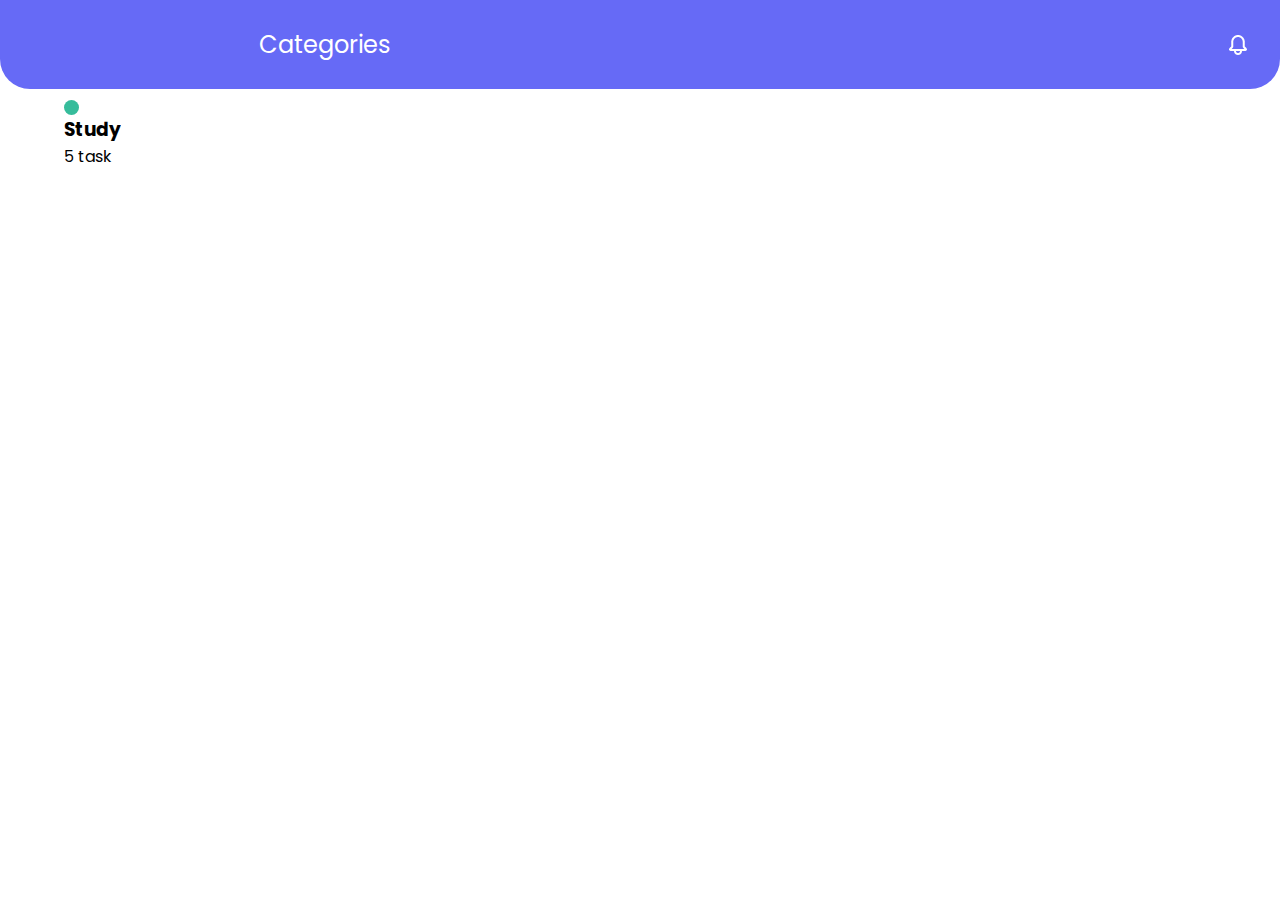
==== pages/categories.html @ d07f0fd4 "inital commint" ====
<!DOCTYPE html>
<html lang="en">
  <head>
    <meta charset="UTF-8" />
    <meta http-equiv="X-UA-Compatible" content="IE=edge" />
    <meta name="viewport" content="width=device-width, initial-scale=1.0" />
    <link rel="stylesheet" href="../assets/css/style.css" />
    <title>Document</title>
  </head>

  <body>
    <!-- Header section -->
    <header>
      <div class="container">
        <div class="category">
          <h1>Categories</h1>
          <img src="../assets/icons/notifaction.png" alt="" />
        </div>
      </div>
    </header>
    <!-- work section -->
    <section>
      <div class="work-section">
        <div class="sutdy">
          <div></div>
          <div class="text">
            <h3>Study</h3>
            <p>5 task</p>
          </div>
        </div>
      </div>
    </section>
  </body>
</html>
---- assets/css/style.css ----
@import url("https://fonts.googleapis.com/css2?family=Poppins:wght@400;700&display=swap");
* {
  margin: 0;
  padding: 0;
  box-sizing: border-box;
  font-family: "Poppins", sans-serif;
}
html {
  font-size: 16px;
}
main {
  width: 450px;
  margin: 0 auto;
  display: flex;
  align-items: center;
  justify-content: center;
  flex-direction: column;

  height: 100vh;
  overflow: auto;
}

main .logo-section {
  padding: 1rem;
}

main .logo-section .logo {
  background-color: rgba(102, 106, 246, 255);
  height: 6rem;
  width: 6rem;
  margin: 0 auto;
  border-radius: 50%;
  margin-bottom: 1.6rem;
}

main .logo-section .logo h1 {
  text-align: center;
  padding-top: 1.3rem;
  font-size: 2.5rem;
  color: #ffffff;
  font-weight: 200;
}
.main-text h1 {
  font-size: 1.2rem;
  font-weight: 600;
  color: rgba(49, 68, 108, 255);
  margin-bottom: 2rem;
}

main .signup-section {
  width: 60%;
  /* background-color: red; */
}
main .signup-section form {
  display: flex;
  align-items: center;
  justify-content: center;
  flex-direction: column;
  gap: 1rem;
  margin-bottom: 2rem;
  width: 90%;
}
form .group-control {
  width: 100%;
}
form .group-control label {
  display: block;
  font-size: 0.7rem;
  color: rgba(67, 74, 84, 255);
  font-weight: 500;
}

form .group-control input {
  width: 100%;
  outline: none;
  padding: 6px 1rem;
  font-size: 16px;
  border: 0.3px solid rgba(229, 226, 226, 255);
  margin-top: 0.2rem;
  border-radius: 4px;
}

.btn {
  padding: 0.7rem 2rem;
  border: none;
  border-radius: 12px;
  font-size: 1rem;
  color: #ffffff;
  font-weight: 500;
}
.btn-primary {
  background-color: rgba(102, 106, 246, 255);
}

main .social-section h5 {
  text-align: center;
  color: rgba(190, 196, 205, 255);
  font-weight: 400;
  margin-bottom: 1rem;
}

main .social-section .social-icons {
  /* display: flex;
  align-items: center; */
  display: grid;
  grid-template-columns: repeat(2, 1fr);
  gap: 1.6rem;
  margin-bottom: 3rem;
}

main .social-section .social-icons img {
  height: 60px;
  width: 60px;
}

main .login {
  position: absolute;
  bottom: 15px;
}

main .login p {
  color: rgba(190, 196, 205, 255);
  font-size: 13px;
}
main .login p a {
  text-decoration: none;
  font-weight: 500;
  color: rgba(102, 106, 246, 255);
}

@media screen and (max-width: 450px) {
  main {
    width: 90%;
  }
}

header {
  background-color: rgba(102, 106, 246, 255);
  padding: 1.7rem 1.5rem;
  border-bottom-left-radius: 30px;
  border-bottom-right-radius: 30px;
  position: fixed;
  width: 100%;
}

header .container {
  width: 70%;
  margin: 0 auto;
}

header .container .category {
  display: flex;
  align-items: center;
  justify-content: space-between;
}

header .container .category h1 {
  color: #fff;
  font-size: 1.5rem;

  margin-left: 50px;
  font-weight: 400;
}
header .container .category img {
  position: absolute;
  right: 30px;
}
section {
  position: absolute;
  margin-top: 100px;
  width: 100%;
}
section .work-section {
  width: 90%;
  margin: 0 auto;
}
section .work-section .sutdy div:first-child {
  height: 15px;
  width: 15px;
  background-color: rgba(54, 188, 155, 255);
  border-radius: 50%;
}
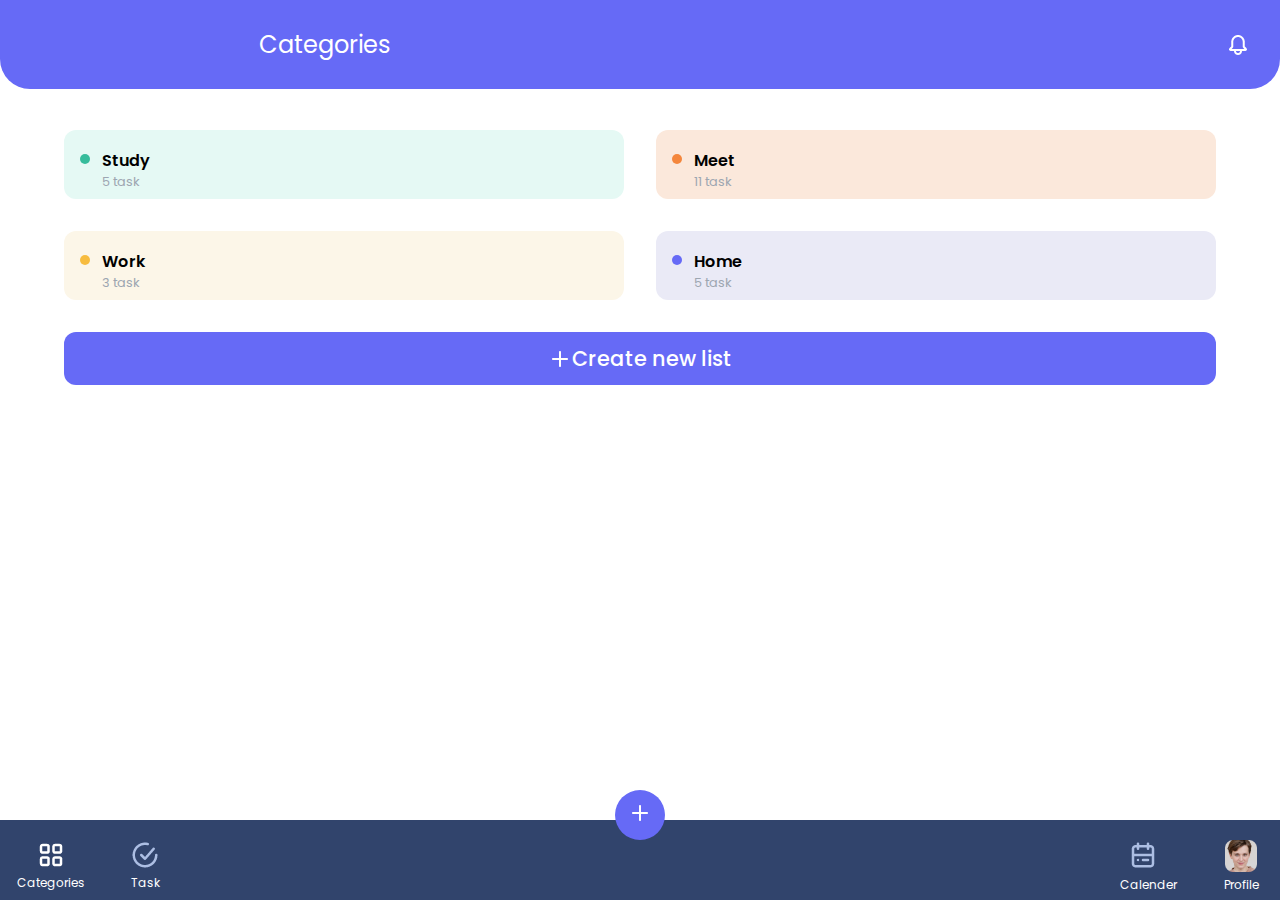
==== commit 0b6332dd: "second page" ====
--- a/pages/categories.html
+++ b/pages/categories.html
@@ -20,15 +20,81 @@
     </header>
     <!-- work section -->
     <section>
-      <div class="work-section">
-        <div class="sutdy">
-          <div></div>
-          <div class="text">
-            <h3>Study</h3>
-            <p>5 task</p>
+      <div class="main-section">
+        <div class="work-section">
+          <div class="sutdy">
+            <div class="dot-green"></div>
+            <div class="text">
+              <h3>Study</h3>
+              <p>5 task</p>
+            </div>
+          </div>
+          <div class="meet">
+            <div class="dot-orange"></div>
+            <div class="text">
+              <h3>Meet</h3>
+              <p>11 task</p>
+            </div>
+          </div>
+          <div class="work">
+            <div class="dot-yellow"></div>
+            <div class="text">
+              <h3>Work</h3>
+              <p>3 task</p>
+            </div>
+          </div>
+          <div class="home">
+            <div class="dot-blue"></div>
+            <div class="text">
+              <h3>Home</h3>
+              <p>5 task</p>
+            </div>
+          </div>
+        </div>
+        <div class="button-section">
+          <a href="#" class="btn btn-primary btn-block">
+            <img src="../assets/icons/add.png" alt="" />
+            <span>Create new list</span>
+          </a>
+        </div>
+      </div>
+    </section>
+
+    <footer>
+      <div class="bottom-nav">
+        <div class="add-section">
+          <a href="#"><img src="../assets/icons/add.png" alt="" /></a>
+        </div>
+        <div class="left-links-section">
+          <div class="categories">
+            <div>
+              <img src="../assets/icons/home.png" alt="" />
+            </div>
+
+            <a href="#">Categories</a>
+          </div>
+          <div class="task">
+            <div>
+              <img src="../assets/icons/tick.png" alt="" />
+            </div>
+            <a href="#">Task</a>
+          </div>
+        </div>
+        <div class="right-links-section">
+          <div class="calender">
+            <div>
+              <img src="../assets/icons/envalp.png" alt="" />
+            </div>
+            <a href="#">Calender</a>
+          </div>
+          <div class="profile">
+            <div>
+              <img src="../assets/icons/face.png" alt="" />
+            </div>
+            <a href="#">Profile</a>
           </div>
         </div>
       </div>
-    </section>
+    </footer>
   </body>
 </html>
--- a/assets/css/style.css
+++ b/assets/css/style.css
@@ -167,16 +167,249 @@
 }
 section {
   position: absolute;
-  margin-top: 100px;
-  width: 100%;
-}
-section .work-section {
+  margin-top: 130px;
+  width: 100%;
+  z-index: -1;
+}
+.main-section {
   width: 90%;
   margin: 0 auto;
 }
-section .work-section .sutdy div:first-child {
-  height: 15px;
-  width: 15px;
+/* .content {
+  position: absolute;
+  top: 400px;
+  z-index: -1;
+  margin-top: 30px;
+} */
+section .work-section .sutdy .dot-green {
+  height: 10px;
+  width: 10px;
   background-color: rgba(54, 188, 155, 255);
   border-radius: 50%;
-}
+  position: absolute;
+  top: 24px;
+}
+section .work-section .meet .dot-orange {
+  height: 10px;
+  width: 10px;
+  background-color: rgba(244, 134, 60, 255);
+  border-radius: 50%;
+  position: absolute;
+  top: 24px;
+}
+section .work-section .work .dot-yellow {
+  height: 10px;
+  width: 10px;
+  background-color: rgba(247, 188, 63, 255);
+  border-radius: 50%;
+  position: absolute;
+  top: 24px;
+}
+section .work-section .home .dot-blue {
+  height: 10px;
+  width: 10px;
+  background-color: rgba(102, 106, 246, 255);
+  border-radius: 50%;
+  position: absolute;
+  top: 24px;
+}
+
+.work-section {
+  display: grid;
+  grid-template-columns: repeat(2, 1fr);
+  grid-gap: 2rem;
+}
+section .work-section .sutdy {
+  background-color: rgba(229, 249, 244, 255);
+  display: flex;
+  align-items: center;
+  padding: 0.5rem 1rem;
+  border-radius: 12px;
+  position: relative;
+}
+section .work-section .sutdy .text {
+  margin-top: 10px;
+  margin-left: 1.4rem;
+}
+section .work-section .sutdy .text h3 {
+  font-size: 1rem;
+  font-weight: 600;
+}
+section .work-section .sutdy .text p {
+  font-size: 0.8rem;
+  color: rgba(157, 166, 177, 255);
+}
+
+section .work-section .meet .text {
+  margin-top: 10px;
+  margin-left: 1.4rem;
+}
+section .work-section .meet .text h3 {
+  font-size: 1rem;
+  font-weight: 600;
+}
+section .work-section .meet .text p {
+  font-size: 0.8rem;
+  color: rgba(157, 166, 177, 255);
+}
+
+section .work-section .work .text {
+  margin-top: 10px;
+  margin-left: 1.4rem;
+}
+section .work-section .work .text h3 {
+  font-size: 1rem;
+  font-weight: 600;
+}
+section .work-section .work .text p {
+  font-size: 0.8rem;
+  color: rgba(157, 166, 177, 255);
+}
+
+section .work-section .home .text {
+  margin-top: 10px;
+  margin-left: 1.4rem;
+}
+section .work-section .home .text h3 {
+  font-size: 1rem;
+  font-weight: 600;
+}
+section .work-section .home .text p {
+  font-size: 0.8rem;
+  color: rgba(157, 166, 177, 255);
+}
+section .work-section .meet {
+  background-color: rgba(251, 232, 219, 255);
+  display: flex;
+  align-items: center;
+  padding: 0.5rem 1rem;
+  border-radius: 12px;
+  position: relative;
+}
+section .work-section .work {
+  background-color: rgba(252, 246, 232, 255);
+  display: flex;
+  align-items: center;
+  padding: 0.5rem 1rem;
+  border-radius: 12px;
+  position: relative;
+}
+section .work-section .home {
+  background-color: rgba(234, 234, 246, 255);
+  display: flex;
+  align-items: center;
+  padding: 0.5rem 1rem;
+  border-radius: 12px;
+  position: relative;
+}
+
+.button-section {
+  width: 100%;
+  display: grid;
+  grid-template-columns: repeat(1, 1fr);
+  margin-top: 2rem;
+}
+
+.button-section a {
+  display: flex;
+  justify-content: center;
+  align-items: center;
+  text-decoration: none;
+  font-size: 1.3rem;
+  font-weight: 500;
+}
+
+footer {
+  position: absolute;
+  bottom: 0;
+  background-color: rgba(49, 68, 108, 255);
+  width: 100%;
+  padding: 2rem 1rem;
+  height: 80px;
+  position: fixed;
+}
+.add-section {
+  background-color: rgba(102, 106, 246, 255);
+  width: 50px;
+  height: 50px;
+  border-radius: 50%;
+  display: flex;
+  align-items: center;
+  justify-content: center;
+  position: absolute;
+  top: -5px;
+  left: 50%;
+  transform: translate(-50%, -50%);
+}
+.add-section a {
+  margin-top: 2px;
+}
+footer .bottom-nav {
+  width: 90%;
+}
+
+.left-links-section {
+  position: absolute;
+  left: 20px;
+  top: 20px;
+  display: grid;
+  grid-template-columns: repeat(2, 1fr);
+  grid-gap: 4rem;
+  margin-left: 1rem;
+}
+.right-links-section {
+  position: absolute;
+  right: 20px;
+  top: 20px;
+  display: grid;
+  grid-template-columns: repeat(2, 1fr);
+  grid-gap: 4rem;
+  margin-left: 1rem;
+}
+
+.categories,
+.task {
+  display: flex;
+  flex-direction: column;
+  align-items: center;
+  position: relative;
+}
+.calender img {
+  margin-left: 0.5rem;
+}
+.calendar,
+.profile {
+  display: flex;
+  flex-direction: column;
+  align-items: center;
+  position: relative;
+}
+a {
+  text-decoration: none;
+}
+.categories a {
+  font-size: 12px;
+  position: absolute;
+  bottom: -15px;
+  color: #fff;
+}
+.task a {
+  font-size: 12px;
+  position: absolute;
+  bottom: -15px;
+  color: #fff;
+}
+
+.calender a {
+  font-size: 12px;
+  position: absolute;
+  bottom: -15px;
+  color: #fff;
+}
+
+.profile a {
+  font-size: 12px;
+  position: absolute;
+  bottom: -15px;
+  color: #fff;
+}
